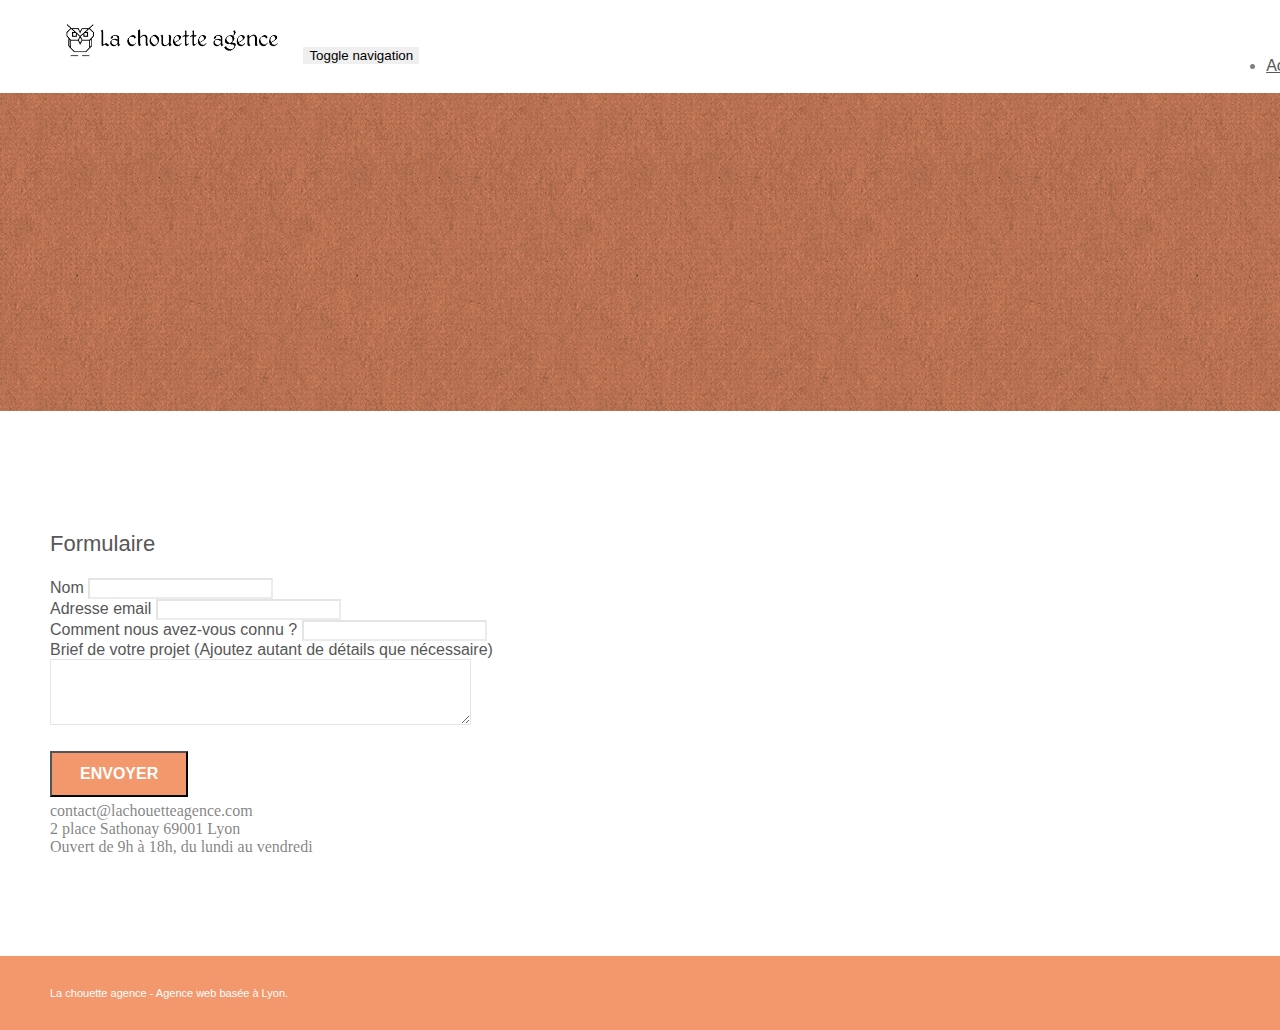
==== page2.html @ 929212da "Correction de l'outline" ====
<!doctype html>
<html lang="fr">
<head>
    <meta charset="utf-8">
    <meta name="keywords" content="">
    <meta name="description" content="">
    <meta name="viewport" content="width=device-width, initial-scale=1.0, viewport-fit=cover">
    <link rel="shortcut icon" type="image/png" href="favicon.jpg">
    
	<link rel="stylesheet" type="text/css" href="./css/bootstrap.min.css">
	<link rel="stylesheet" type="text/css" href="style.css">
	<link rel="stylesheet" type="text/css" href="./css/font-awesome.min.css">
	<link rel="stylesheet" type="text/css" href="./css/et-line.min.css">
	
    
	<script src="./js/jquery-2.1.0.min.js"></script>
	<script src="./js/bootstrap.min.js"></script>
	<script src="./js/blocs.min.js"></script>
	<script src="./js/jqBootstrapValidation.js"></script>
	<script src="./js/formHandler.js"></script>
    <title>page2</title>

    
<!-- Analytics -->
 
<!-- Analytics END -->
    
</head>
<body>
<!-- Principal conteneur -->
<div class="page-container">
    
<!-- bloc-0 -->
<header class="bloc bgc-white l-bloc " id="bloc-0">
	<div class="container bloc-sm">
		<nav class="navbar row">
			<div class="navbar-header">
				<a class="navbar-brand" href="index.html"><img src="img/la-chouette-agence.png" alt="atlanta web design logo" height="40" /></a>
				<button id="nav-toggle" type="button" class="ui-navbar-toggle navbar-toggle" data-toggle="collapse" data-target=".navbar-1">
					<span class="sr-only">Toggle navigation</span><span class="icon-bar"></span><span class="icon-bar"></span><span class="icon-bar"></span>
				</button>
			</div>
			<div class="collapse navbar-collapse navbar-1 special-dropdown-nav">
				<ul class="site-navigation nav navbar-nav">
					<li>
						<a href="index.html">Accueil</a>
					</li>
					<li>
					</li>
					<li>
						<a href="page2.html">page2 &gt;</a>
					</li>
				</ul>
			</div>
		</nav>
	</div>
</header>
<!-- bloc-0 END -->

<!-- bloc-6 -->
<section class="bloc bg-dots-bg bg-repeat bgc-atomic-tangerine d-bloc bloc-bg-texture texture-paper" id="bloc-6">
	<div class="container bloc-lg">
		<div class="row">
			<div class="col-sm-12">
				<h1 class="text-center hero-bloc-text tc-white">
					Parlons web design !
				</h1>
				<p class="text-center mg-lg tc-white tight-width-whitespace">
					Nous sommes ravis que vous souhaitiez collaborer avec notre agence.<br>
					Parlez-nous de votre projet en complétant le formulaire ci-dessous.
				</p>
			</div>
		</div>
	</div>
</section>
<!-- bloc-6 END -->

<!-- bloc-7 -->
<section class="bloc bgc-white l-bloc" id="bloc-7">
	<div class="container bloc-lg">
		<div class="row">
			<div class="col-sm-6">
				<h2>
					Formulaire
				</h2>
				<form id="form_1" novalidate success-msg="Your message has been sent." fail-msg="Sorry it seems that our mail server is not responding, Sorry for the inconvenience!">
					<div class="form-group">
						<label>
							Nom
						</label>
						<input id="name" class="form-control" required />
					</div>
					<div class="form-group">
						<label>
							Adresse email
						</label>
						<input id="email" class="form-control" type="email" required />
					</div>
					<div class="form-group">
						<label>
							Comment nous avez-vous connu ?
						</label>
						<input class="form-control" type="email" required id="input_504" />
					</div>
					<div class="form-group">
						<label>
							Brief de votre projet (Ajoutez autant de détails que nécessaire)<br>
						</label><textarea id="message" class="form-control" rows="4" cols="50" required></textarea>
					</div> 
					<button class="bloc-button btn btn-lg btn-block cta-hero btn-atomic-tangerine" type="submit">
						Envoyer
					</button>
				</form>
			</div>
			<aside class="col-sm-6">
				contact@lachouetteagence.com<br>2 place Sathonay 69001 Lyon<br>Ouvert de 9h à 18h, du lundi au vendredi<br>
			</aside>
		</div>
	</div>
</section>
<!-- bloc-7 END -->

<!-- ScrollToTop Button -->
<a class="bloc-button btn btn-d scrollToTop" onclick="scrollToTarget('1')"><span class="fa fa-chevron-up"></span></a>
<!-- ScrollToTop Button END-->


<!-- Footer - bloc-8 -->
<footer class="bloc bgc-atomic-tangerine d-bloc" id="bloc-8">
	<div class="container bloc-sm">
		<div class="row">
			<div class="col-sm-12">
				<p class="text-center white">
					La chouette agence - Agence web basée à Lyon.<br>
				</p>
				<div class="row row-no-gutters social">
					<div class="col-sm-3">
						<div class="text-center">
							<a class="social" href="index.html"><span class="fa fa-twitter icon-md"></span></a>
						</div>
					</div>
					<div class="col-sm-3">
						<div class="text-center">
							<a class="social" href="index.html"><span class="fa fa-facebook icon-md"></span></a>
						</div>
					</div>
					<div class="col-sm-3">
						<div class="text-center">
							<a class="social" href="index.html"><span class="fa fa-dribbble icon-md"></span></a>
						</div>
					</div>
					<div class="col-sm-3">
						<div class="text-center">
							<a class="social" href="index.html"><span class="fa fa-instagram icon-md"></span></a>
						</div>
					</div>
				</div>
			</div>
		</div>
	</div>
</footer>
<!-- Footer - bloc-8 END -->

</div>
<!-- Principal conteneur END -->
    

</body>
</html>
---- style.css ----
body {
    margin: 0;
    padding: 0;
    background: #FFF;
    overflow-x: hidden;
    -webkit-font-smoothing: antialiased;
    -moz-osx-font-smoothing: grayscale;
}

a,
button {
    transition: all .3s ease-in-out;
    outline: none!important;
}

a:hover {
    text-decoration: none;
    cursor: pointer;
}

#page-loading-blocs-notifaction {
    position: fixed;
    top: 0;
    bottom: 0;
    width: 100%;
    z-index: 100000;
    background: #FFFFFF url("img/pageload-spinner.gif") no-repeat center center;
}

.bloc {
    width: 100%;
    clear: both;
    background: 50% 50% no-repeat;
    padding: 0 50px;
    -webkit-background-size: cover;
    -moz-background-size: cover;
    -o-background-size: cover;
    background-size: cover;
    position: relative;
}

.bloc .container {
    padding-left: 0;
    padding-right: 0;
}

.bloc-lg {
    padding: 100px 50px;
}

.bloc-md {
    padding: 50px;
}

.bloc-sm {
    padding: 20px 50px;
}

.bg-center,
.bg-l-edge,
.bg-r-edge,
.bg-t-edge,
.bg-b-edge,
.bg-tl-edge,
.bg-bl-edge,
.bg-tr-edge,
.bg-br-edge,
.bg-repeat {
    -webkit-background-size: auto!important;
    -moz-background-size: auto!important;
    -o-background-size: auto!important;
    background-size: auto!important;
}

.bg-repeat {
    background: repeat;
}

.bg-t-edge {
    background: top no-repeat;
}

.bloc-bg-texture::before {
    content: "";
    background-size: 2px 2px;
    position: absolute;
    top: 0;
    bottom: 0;
    left: 0;
    right: 0;
}

.texture-paper::before {
    background: url("img/texture-paper.png");
    background-size: 280px 280px;
}

.b-parallax {
    background-attachment: fixed;
}

.d-bloc {
    color: rgba(255, 255, 255, .7);
}

.d-bloc button:hover {
    color: rgba(255, 255, 255, .9);
}

.d-bloc .icon-round,
.d-bloc .icon-square,
.d-bloc .icon-rounded,
.d-bloc .icon-semi-rounded-a,
.d-bloc .icon-semi-rounded-b {
    border-color: rgba(255, 255, 255, .9);
}

.d-bloc .divider-h span {
    border-color: rgba(255, 255, 255, .2);
}

.d-bloc .a-btn,
.d-bloc .navbar a,
.d-bloc .navbar-brand,
.d-bloc a .icon-sm,
.d-bloc a .icon-md,
.d-bloc a .icon-lg,
.d-bloc a .icon-xl,
.d-bloc h1 a,
.d-bloc h2 a,
.d-bloc h3 a,
.d-bloc h4 a,
.d-bloc h5 a,
.d-bloc h6 a,
.d-bloc p a {
    color: rgba(255, 255, 255, .6);
}

.d-bloc .a-btn:hover,
.d-bloc .navbar a:hover,
.d-bloc .navbar-brand:hover,
.d-bloc a:hover .icon-sm,
.d-bloc a:hover .icon-md,
.d-bloc a:hover .icon-lg,
.d-bloc a:hover .icon-xl,
.d-bloc h1 a:hover,
.d-bloc h2 a:hover,
.d-bloc h3 a:hover,
.d-bloc h4 a:hover,
.d-bloc h5 a:hover,
.d-bloc h6 a:hover,
.d-bloc p a:hover {
    color: rgba(255, 255, 255, 1);
}

.d-bloc .navbar-toggle .icon-bar {
    background: rgba(255, 255, 255, 1);
}

.d-bloc .btn-wire,
.d-bloc .btn-wire:hover {
    color: rgba(255, 255, 255, 1);
    border-color: rgba(255, 255, 255, 1);
}

.d-bloc .panel {
    color: rgba(0, 0, 0, .5);
}

.d-bloc .panel button:hover {
    color: rgba(0, 0, 0, .7);
}

.d-bloc .panel icon {
    border-color: rgba(0, 0, 0, .7);
}

.d-bloc .panel .divider-h span {
    border-color: rgba(0, 0, 0, .1);
}

.d-bloc .panel .a-btn {
    color: rgba(0, 0, 0, .6);
}

.d-bloc .panel .a-btn:hover {
    color: rgba(0, 0, 0, 1);
}

.d-bloc .panel .btn-wire,
.d-bloc .panel .btn-wire:hover {
    color: rgba(0, 0, 0, .7);
    border-color: rgba(0, 0, 0, .3);
}

.d-bloc .panel,
.l-bloc {
    color: rgba(0, 0, 0, .5);
}

.d-bloc .panel button:hover,
.l-bloc button:hover {
    color: rgba(0, 0, 0, .7);
}

.l-bloc .icon-round,
.l-bloc .icon-square,
.l-bloc .icon-rounded,
.l-bloc .icon-semi-rounded-a,
.l-bloc .icon-semi-rounded-b {
    border-color: rgba(0, 0, 0, .7);
}

.d-bloc .panel .divider-h span,
.l-bloc .divider-h span {
    border-color: rgba(0, 0, 0, .1);
}

.d-bloc .panel .a-btn,
.l-bloc .a-btn,
.l-bloc .navbar a,
.l-bloc .navbar-brand,
.l-bloc a .icon-sm,
.l-bloc a .icon-md,
.l-bloc a .icon-lg,
.l-bloc a .icon-xl,
.l-bloc h1 a,
.l-bloc h2 a,
.l-bloc h3 a,
.l-bloc h4 a,
.l-bloc h5 a,
.l-bloc h6 a,
.l-bloc p a {
    color: rgba(0, 0, 0, .6);
}

.d-bloc .panel .a-btn:hover,
.l-bloc .a-btn:hover,
.l-bloc .navbar a:hover,
.l-bloc .navbar-brand:hover,
.l-bloc a:hover .icon-sm,
.l-bloc a:hover .icon-md,
.l-bloc a:hover .icon-lg,
.l-bloc a:hover .icon-xl,
.l-bloc h1 a:hover,
.l-bloc h2 a:hover,
.l-bloc h3 a:hover,
.l-bloc h4 a:hover,
.l-bloc h5 a:hover,
.l-bloc h6 a:hover,
.l-bloc p a:hover {
    color: rgba(0, 0, 0, 1);
}

.l-bloc .navbar-toggle .icon-bar {
    color: rgba(0, 0, 0, .6);
}

.d-bloc .panel .btn-wire,
.d-bloc .panel .btn-wire:hover,
.l-bloc .btn-wire,
.l-bloc .btn-wire:hover {
    color: rgba(0, 0, 0, .7);
    border-color: rgba(0, 0, 0, .3);
}

.voffset {
    margin-top: 30px;
}

.voffset-lg {
    margin-top: 80px;
}

.row-no-gutters {
    margin-right: 0;
    margin-left: 0;
}

.row.row-no-gutters > [class^="col-"],
.row.row-no-gutters > [class*=" col-"] {
    padding-right: 0;
    padding-left: 0;
}

#bloc-1-hero h1 {
    font-size: 32px;
}

.navbar {
    margin-bottom: 0;
    z-index: 1;
}

.navbar-brand {
    height: auto;
    padding: 3px 15px;
    font-size: 25px;
    font-weight: normal;
    font-weight: 600;
    line-height: 44px;
}

.navbar-brand img {
    max-height: 200px;
    margin: 0 5px 0 0;
    display: inline;
}

.navbar-brand img[src$=svg] {
    min-width: 100px;
}

.nav-center .navbar-brand img {
    margin: 0;
}

.navbar .nav {
    padding-top: 2px;
    margin-right: -16px;
    float: right;
    z-index: 1;
}

.nav > li {
    float: left;
    margin-top: 4px;
    font-size: 16px;
}

.navbar-nav .open .dropdown-menu > li > a {
    text-align: inherit;
}

.nav > li a:hover,
.nav > li a:focus {
    background: transparent;
}

.navbar-toggle {
    margin: 10px 10px 0 0;
    border: 0px;
}

.navbar-toggle:hover {
    background: transparent!important;
}

.navbar-toggle .icon-bar {
    background-color: rgba(0, 0, 0, .5);
    width: 26px;
}

.nav-invert .navbar .nav {
    float: left;
}

.nav-invert .navbar-header,
.nav-invert .navbar-brand {
    float: right;
    position: relative;
    z-index: 2;
}

@media (min-width: 768px) {
    .site-navigation {
        position: absolute;
        top: 50%;
        right: 20px;
        transform: translate(0, -50%);
        -webkit-transform: translateY(-50%);
    }
    .nav > li .dropdown-menu a,
    .nav > li .dropdown-menu a:hover {
        color: #484848;
    }
    .nav-invert .site-navigation {
        left: 0;
        right: 0;
    }
    .nav-center {
        text-align: center;
    }
    .nav-center .navbar-header {
        width: 100%;
    }
    .nav-center .navbar-header,
    .nav-center .navbar-brand,
    .nav-center .nav > li {
        float: none;
        display: inline-block;
    }
    .nav-center .site-navigation {
        position: relative;
        width: 100%;
        right: 0;
        margin-right: 0px;
        margin-top: 20px;
    }
    .nav-center.mini-nav .navbar-toggle {
        float: none;
        margin: 10px auto 0;
    }
}

.nav > li > .dropdown a {
    background: none!important;
    display: block;
    padding: 14px 15px;
}

nav .caret {
    margin: 0 5px;
}

.dropdown-menu .dropdown-menu {
    top: -8px;
    left: 100%;
}

.dropdown-menu .dropmenu-flow-right {
    top: 100%;
    left: 0;
    margin-left: -1px;
    border-top-left-radius: 0;
    border-top-right-radius: 0;
}

.dropdown-menu .dropdown span {
    border: 4px solid black;
    border-top-color: transparent;
    border-right-color: transparent;
    border-bottom-color: transparent;
    margin: 6px -5px 0 0!important;
    float: right;
}

.mg-md {
    margin-top: 10px;
    margin-bottom: 20px;
}

.mg-lg {
    margin-top: 10px;
    margin-bottom: 40px;
}

.btn {
    margin: 0 5px 5px 0;
}

.btn.pull-right {
    margin: 0 0 5px 5px;
}

.btn-d,
.btn-d:hover,
.btn-d:focus {
    color: #FFF;
    background: rgba(0, 0, 0, .3);
}

button {
    outline: none!important;
}

.btn-rd {
    border-radius: 40px;
}

.btn-clean {
    border: 1px solid rgba(0, 0, 0, .08);
    border-bottom-color: rgba(0, 0, 0, .1);
    text-shadow: 0 1px 0 rgba(0, 0, 1, .1);
    box-shadow: 0 1px 3px rgba(0, 0, 1, .25), inset 0 1px 0 0 rgba(255, 255, 255, .15);
}

.icon-md {
    font-size: 30px!important;
}

.icon-lg {
    font-size: 60px!important;
}

.sm-shadow {
    text-shadow: 0 1px 2px rgba(0, 0, 0, .3);
}

.panel-sq,
.panel-sq .panel-heading,
.panel-sq .panel-footer {
    border-radius: 0;
}

.panel-rd {
    border-radius: 30px;
}

.panel-rd .panel-heading {
    border-radius: 29px 29px 0 0;
}

.panel-rd .panel-footer {
    border-radius: 0 0 29px 29px;
}

.form-control {
    border-color: rgba(0, 0, 0, .1);
    box-shadow: none;
}

.scrollToTop {
    width: 40px;
    height: 40px;
    position: fixed;
    bottom: 20px;
    right: 20px;
    opacity: 0;
    z-index: 500;
    transition: all .3s ease-in-out;
}

.scrollToTop span {
    margin-top: 6px;
}

.showScrollTop {
    font-size: 14px;
    opacity: 1;
}

a[data-lightbox] {
    position: relative;
    display: block;
    text-align: center;
}

a[data-lightbox]:hover::before {
    content: "+";
    font-family: "HelveticaNeue-Light", "Helvetica Neue Light", "Helvetica Neue", Helvetica, Arial;
    font-size: 32px;
    width: 50px;
    height: 50px;
    margin-left: -25px;
    border-radius: 50%;
    background: rgba(0, 0, 0, .6);
    color: #FFF;
    font-weight: 100;
    z-index: 1;
    position: absolute;
    top: 50%;
    transform: translateY(-50%);
    -webkit-transform: translateY(-50%);
}

a[data-lightbox]:hover img {
    opacity: 0.6;
    -webkit-animation-fill-mode: none;
    animation-fill-mode: none;
}

#lightbox-modal {
    display: flex;
    align-items: center;
}

#lightbox-modal .modal-dialog {
    width: 90%;
    max-width: 900px;
    margin: 0 auto 0;
}

#lightbox-modal .modal-dialog img {
    max-height: 90vh;
    margin: 0 auto;
}

.lightbox-caption {
    padding: 20px;
    color: #FFF;
    background: rgba(0, 0, 0, .5);
    position: absolute;
    left: 15px;
    right: 15px;
    bottom: 5px;
}

.close-lightbox {
    color: #FFF;
    font-size: 30px;
    position: absolute;
    top: 20px;
    right: 20px;
    z-index: 20;
    background: rgba(0, 0, 0, .5);
    border: none;
    line-height: 30px;
    padding: 0 9px 5px;
    opacity: 0.3;
}

.close-lightbox:hover,
.next-lightbox:hover,
.prev-lightbox:hover {
    opacity: 1.0;
    color: #FFF;
}

.next-lightbox,
.prev-lightbox {
    font-size: 20px;
    color: rgba(255, 255, 255, .9);
    background: rgba(0, 0, 0, .5);
    transition: all .2s ease-in-out;
    position: absolute;
    top: 45%;
    z-index: 1;
    opacity: 0.4;
}

.next-lightbox {
    padding: 6px 8px 1px 13px;
    right: 25px;
}

.prev-lightbox {
    padding: 6px 13px 1px 10px;
    left: 25px;
}

.snapshot-lb .modal-body {
    padding-bottom: 45px;
}

.snapshot-lb .lightbox-caption {
    padding: 0;
    color: rgba(0, 0, 0, .5);
    background: none;
}

h1,
h2,
h3,
h4,
h5,
h6,
p,
label,
.btn,
a {
    font-family: "helvetica";
    font-weight: 400;
    color: #575757!important;
}

.container {
    max-width: 1000px;
}

.hero-bloc-text {
    font-size: 38px;
}

.hero-bloc-text-sub {
    font-size: 36px;
}

.statement-bloc-text {
    line-height: 26px;
    font-style: italic;
    font-size: 20px;
    text-align: center;
    font-weight: lighter;
    max-width: 520px;
    margin: auto auto auto auto;
}

p {
    font-size: 11px;
}

.tight-width-whitespace {
    max-width: 600px;
    margin: auto auto auto auto;
}

.h1 {
    font-size: 20px;
    font-family: "Open Sans";
}

.cta-hero {
    margin-top: 22px;
    color: #FFFFFF!important;
    text-transform: uppercase;
    padding: 12px 28px 12px 28px;
    font-size: 16px;
    font-weight: 700;
}

.social {
    max-width: 400px;
    margin: auto auto auto auto;
}

h2 {
    font-size: 22px;
    line-height: 1.4em;
}

h3 {
    font-size: 15px;
    text-transform: uppercase;
    font-weight: 700;
    color: #333333!important;
}

.med-width-whitespace {
    max-width: 800px;
    margin: auto auto auto auto;
    box-shadow: 0px 0px 0px #000000;
}

h1 {
    color: #333333!important;
}

h4 {
    color: #333333!important;
}

.icons {
    margin-bottom: 14px;
    margin-top: 24px;
}

.white {
    color: #FFFFFF!important;
}

.portfolio-thumb {
    margin-bottom: 24px;
}

.portfolio-row {
    margin-bottom: 44px;
    margin-top: 50px;
}

.avatar {
    box-shadow: 0px 4px 9px rgba(0, 0, 0, 0.3);
}

.black-background {
    background-color: rgba(165, 147, 99, 0.7);
    padding: 40px 40px 40px 40px;
}

.bold-link {
    font-weight: 900;
    text-decoration: underline!important;
}

.bgc-white {
    background-color: #FFFFFF;
}

.bgc-dark-slate-blue {
    background-color: #364577;
}

.bgc-atomic-tangerine {
    background-color: #F3976C;
}

.tc-white {
    color: #F3976C!important;
}

.btn-atomic-tangerine {
    background: #F3976C;
    color: #FFFFFF!important;
}

.btn-atomic-tangerine:hover {
    background: #c27956!important;
    color: #FFFFFF!important;
}

.ltc-white {
    color: #FFFFFF!important;
}

.ltc-white:hover {
    color: #cccccc!important;
}

.ltc-atomic-tangerine {
    color: #F3976C!important;
}

.ltc-atomic-tangerine:hover {
    color: #c27956!important;
}

.icon-dark-slate-blue {
    color: #364577!important;
    border-color: #364577!important;
}

.bg-dots-bg {
    background-image: url("img/dots-bg.png");
}

.bg-lines-h2-bg {
    background-image: url("img/lines-h2-bg.png");
}

.bg-banniere {
    background-image: url("img/la-chouette-agence-banniere.jpg");
}

.bg-presentation {
    background-image: url("img/image-de-presentation.bmp");
}

@media (max-width: 1024px) {
    .bloc {
        padding-left: 20px;
        padding-right: 20px;
    }
    .bloc.full-width-bloc,
    .bloc-tile-2.full-width-bloc .container,
    .bloc-tile-3.full-width-bloc .container,
    .bloc-tile-4.full-width-bloc .container {
        padding-left: 0;
        padding-right: 0;
    }
}

@media (max-width: 992px) and (min-width: 768px) {
    .navbar .nav {
        max-width: 80%
    }
    .nav-center.navbar .nav {
        max-width: 100%
    }
}

@media only screen and (min-device-width: 768px) and (max-device-width: 1024px) and (orientation: landscape) {
    .b-parallax {
        background-attachment: scroll;
    }
}

@media only screen and (min-device-width: 1024px) and (max-device-width: 1366px) and (-webkit-min-device-pixel-ratio: 1.5) {
    .b-parallax {
        background-attachment: scroll;
    }
}

@media (max-width: 991px) {
    .container {
        width: 100%;
    }
    .b-parallax {
        background-attachment: scroll;
    }
    .page-container,
    #hero-bloc {
        overflow-x: hidden;
        position: relative;
    }
    .bloc {
        padding-left: constant(safe-area-inset-left);
        padding-right: constant(safe-area-inset-right);
    }
    .bloc-group,
    .bloc-group .bloc {
        display: block;
        width: 100%;
    }
    .bloc-fill-screen .fill-bloc-top-edge,
    .bloc-fill-screen .fill-bloc-bottom-edge {
        padding: 0 20px;
        padding-left: constant(safe-area-inset-left);
        padding-right: constant(safe-area-inset-right);
    }
}

@media (max-width: 767px) {
    .page-container {
        overflow-x: hidden;
        position: relative;
    }
    h1,
    h2,
    h3,
    h4,
    h5,
    h6,
    p,
    #disqus_thread {
        padding-left: 10px!important;
        padding-right: 10px!important;
    }
    .b-parallax {
        background-attachment: scroll;
    }
    .navbar .nav {
        padding-top: 0;
        border-top: 1px solid rgba(0, 0, 0, .2);
        float: none!important;
    }
    .navbar.row {
        margin-left: 0;
        margin-right: 0;
    }
    .site-navigation {
        position: inherit;
        transform: none;
        -webkit-transform: none;
        -ms-transform: none;
    }
    .nav > li {
        margin-top: 0;
        border-bottom: 1px solid rgba(0, 0, 0, .1);
        background: rgba(0, 0, 0, .05);
        text-align: left;
        padding-left: 15px;
        width: 100%;
    }
    .nav > li:hover {
        background: rgba(0, 0, 0, .08);
    }
    .dropdown .dropdown a .caret {
        float: none;
        margin: 5px 0 0 10px!important;
        border: 4px solid black;
        border-bottom-color: transparent;
        border-right-color: transparent;
        border-left-color: transparent;
    }
    #hero-bloc .navbar .nav {
        background: rgba(0, 0, 0, .8);
    }
    #hero-bloc .navbar .nav a {
        color: rgba(255, 255, 255, .6);
    }
    .hero {
        padding: 50px 0;
    }
    .hero-nav {
        left: -1px;
        right: -1px;
    }
    .navbar-collapse {
        padding: 0;
        overflow-x: hidden;
        -webkit-box-shadow: none;
        box-shadow: none;
    }
    .navbar-brand img {
        max-height: 40px;
        width: auto;
    }
    .nav-invert .navbar-header {
        float: none;
        width: 100%;
    }
    .nav-invert .navbar-toggle {
        float: left;
        margin-left: 10px;
    }
    .bloc {
        padding-left: 0;
        padding-right: 0;
    }
    .bloc-xxl,
    .bloc-xl,
    .bloc-lg {
        padding: 40px 0;
    }
    .bloc-sm,
    .bloc-md {
        padding-left: 0;
        padding-right: 0;
    }
    .bloc-tile-2 .container,
    .bloc-tile-3 .container,
    .bloc-tile-4 .container,
    .bloc-fill-screen .fill-bloc-top-edge,
    .bloc-fill-screen .fill-bloc-bottom-edge {
        padding-left: 0;
        padding-right: 0;
    }
    .a-block {
        padding: 0 10px;
    }
    .btn-dwn {
        display: none;
    }
    .voffset {
        margin-top: 5px;
    }
    .voffset-md {
        margin-top: 20px;
    }
    .voffset-lg {
        margin-top: 30px;
    }
    form {
        padding: 5px;
    }
    .close-lightbox {
        display: inline-block;
    }
    .blocsapp-device-iphone5 {
        background-size: 216px 425px;
        padding-top: 60px;
        width: 216px;
        height: 425px;
    }
    .blocsapp-device-iphone5 img {
        width: 180px;
        height: 320px;
    }
}

@media (max-width: 400px) {
    .bloc {
        padding-left: 0;
        padding-right: 0;
    }
}

@media (max-width: 767px) {
    .bloc-mob-center-text {
        text-align: center;
    }
}
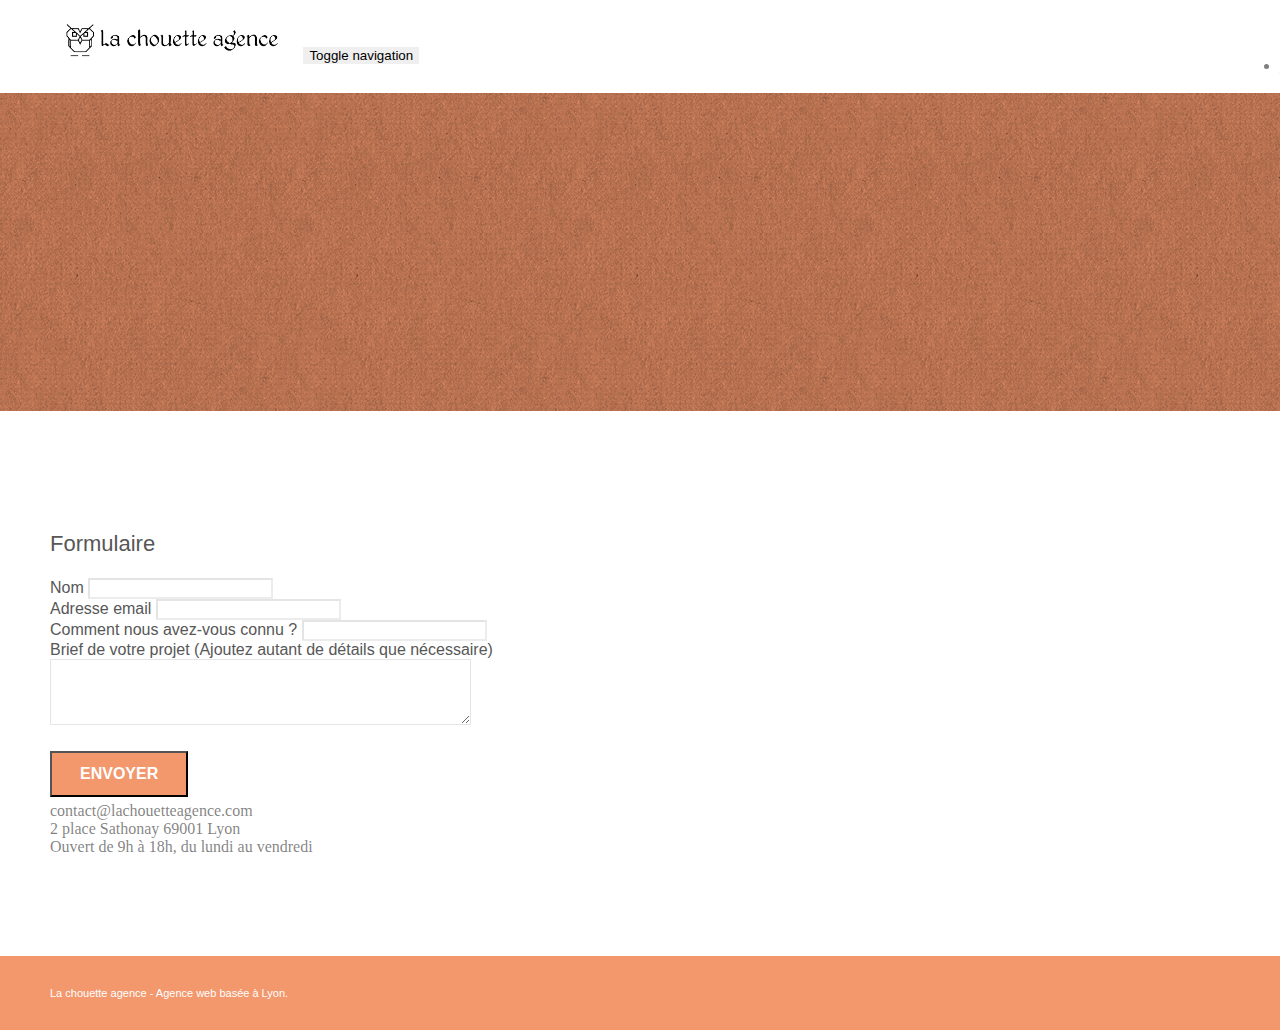
==== commit f2fc04d0: "Suppression des textes illisibles, des lien spam et du bouton scroll non fonctionnel" ====
--- a/page2.html
+++ b/page2.html
@@ -3,7 +3,8 @@
 <head>
     <meta charset="utf-8">
     <meta name="keywords" content="">
-    <meta name="description" content="">
+	<meta name="robots" content="index, follow">
+    <meta name="description" content="La chouette agence est une entreprise de webdesign basé à Lyon. Aidez votre entreprise à devenir attractive et visible sur Internet.">
     <meta name="viewport" content="width=device-width, initial-scale=1.0, viewport-fit=cover">
     <link rel="shortcut icon" type="image/png" href="favicon.jpg">
     
@@ -18,7 +19,7 @@
 	<script src="./js/blocs.min.js"></script>
 	<script src="./js/jqBootstrapValidation.js"></script>
 	<script src="./js/formHandler.js"></script>
-    <title>page2</title>
+    <title>contact</title>
 
     
 <!-- Analytics -->
@@ -46,9 +47,7 @@
 						<a href="index.html">Accueil</a>
 					</li>
 					<li>
-					</li>
-					<li>
-						<a href="page2.html">page2 &gt;</a>
+						<a href="page2.html">page2</a>
 					</li>
 				</ul>
 			</div>
@@ -120,11 +119,6 @@
 </section>
 <!-- bloc-7 END -->
 
-<!-- ScrollToTop Button -->
-<a class="bloc-button btn btn-d scrollToTop" onclick="scrollToTarget('1')"><span class="fa fa-chevron-up"></span></a>
-<!-- ScrollToTop Button END-->
-
-
 <!-- Footer - bloc-8 -->
 <footer class="bloc bgc-atomic-tangerine d-bloc" id="bloc-8">
 	<div class="container bloc-sm">
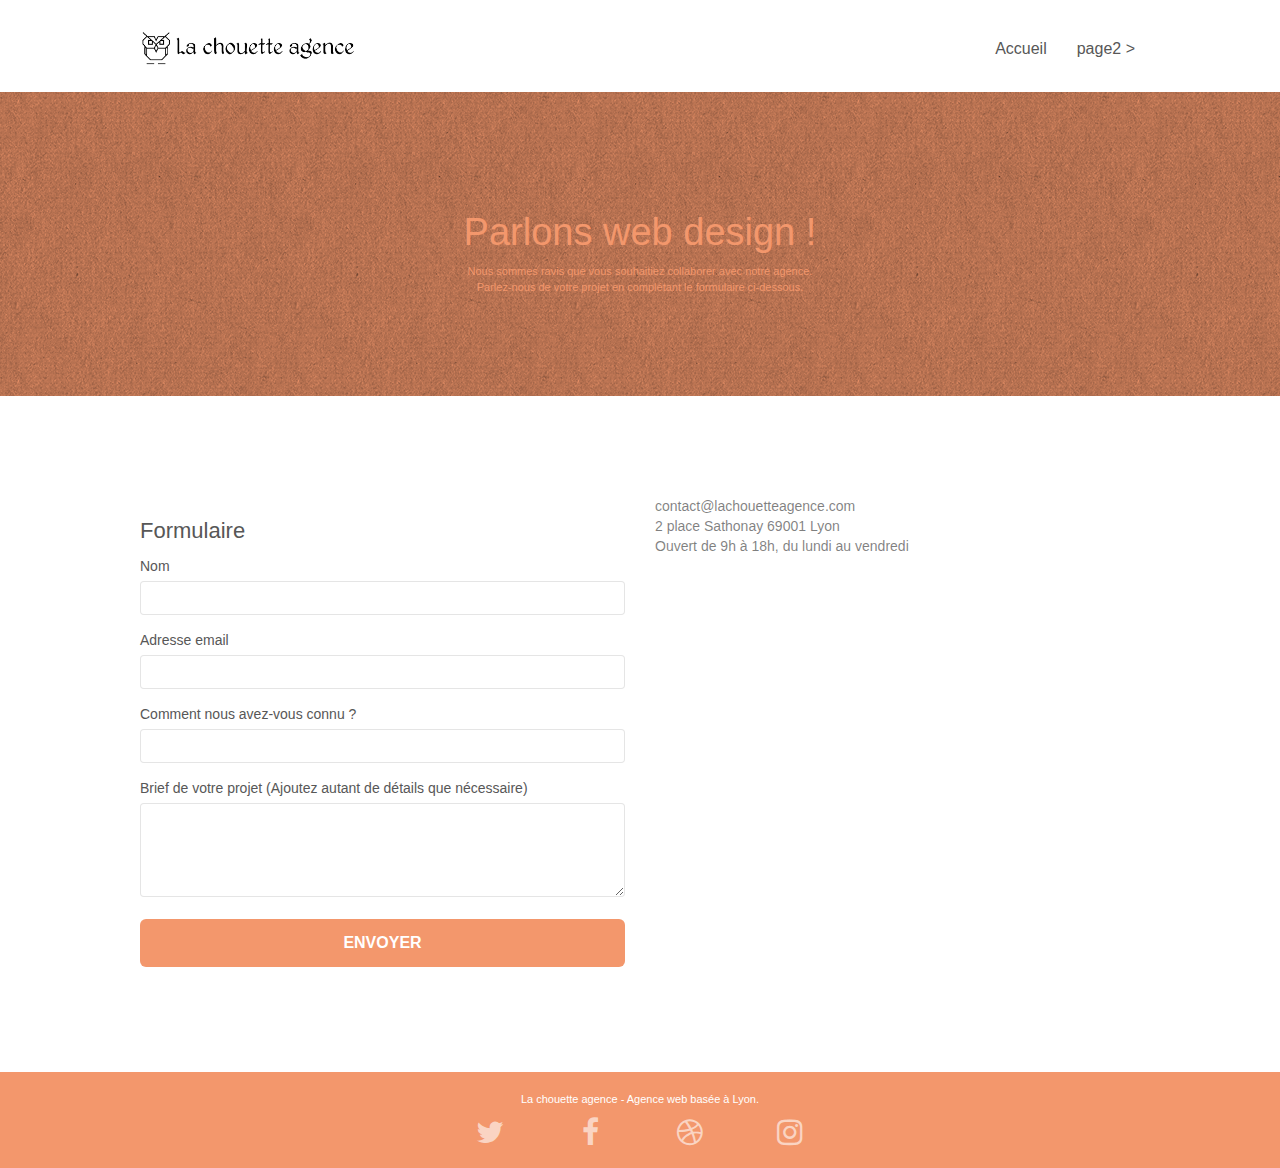
==== commit ea06d3b0: "Correction des appels stylesheets" ====
--- a/page2.html
+++ b/page2.html
@@ -1,5 +1,5 @@
 <!doctype html>
-<html lang="fr">
+<html lang="fr-FR">
 <head>
     <meta charset="utf-8">
     <meta name="keywords" content="">
@@ -8,18 +8,19 @@
     <meta name="viewport" content="width=device-width, initial-scale=1.0, viewport-fit=cover">
     <link rel="shortcut icon" type="image/png" href="favicon.jpg">
     
-	<link rel="stylesheet" type="text/css" href="./css/bootstrap.min.css">
+	<link rel="stylesheet" type="text/css" href="./css/bootstrap.css">
 	<link rel="stylesheet" type="text/css" href="style.css">
-	<link rel="stylesheet" type="text/css" href="./css/font-awesome.min.css">
-	<link rel="stylesheet" type="text/css" href="./css/et-line.min.css">
+	<link rel="stylesheet" type="text/css" href="./css/font-awesome.css">
+	<link rel="stylesheet" type="text/css" href="./css/et-line.css">
 	
     
-	<script src="./js/jquery-2.1.0.min.js"></script>
-	<script src="./js/bootstrap.min.js"></script>
-	<script src="./js/blocs.min.js"></script>
-	<script src="./js/jqBootstrapValidation.js"></script>
-	<script src="./js/formHandler.js"></script>
-    <title>contact</title>
+	<script src="./js/jquery-2.1.0.min.js" defer></script>
+	<script src="./js/bootstrap.min.js" defer></script>
+	<script src="./js/blocs.min.js" defer></script>
+	<script src="./js/jqBootstrapValidation.js" defer></script>
+	<script src="./js/formHandler.js" defer></script>
+	<script src="./js/gmaps.js" defer></script>
+    <title>Contact</title>
 
     
 <!-- Analytics -->
@@ -34,9 +35,10 @@
 <!-- bloc-0 -->
 <header class="bloc bgc-white l-bloc " id="bloc-0">
 	<div class="container bloc-sm">
+
 		<nav class="navbar row">
 			<div class="navbar-header">
-				<a class="navbar-brand" href="index.html"><img src="img/la-chouette-agence.png" alt="atlanta web design logo" height="40" /></a>
+				<a class="navbar-brand" href="index.html"><img src="img/la-chouette-agence.png" alt="paris web design logo agence web meilleure agence" height="40" /></a>
 				<button id="nav-toggle" type="button" class="ui-navbar-toggle navbar-toggle" data-toggle="collapse" data-target=".navbar-1">
 					<span class="sr-only">Toggle navigation</span><span class="icon-bar"></span><span class="icon-bar"></span><span class="icon-bar"></span>
 				</button>
@@ -47,7 +49,7 @@
 						<a href="index.html">Accueil</a>
 					</li>
 					<li>
-						<a href="page2.html">page2</a>
+						<a href="page2.html">page2 &gt;</a>
 					</li>
 				</ul>
 			</div>
--- a/css/et-line.css
+++ b/css/et-line.css
@@ -0,0 +1,519 @@
+@font-face {
+    font-family: et-line;
+    src: url(../fonts/et-line.eot);
+    src: url(../fonts/et-line.eot?#iefix) format('embedded-opentype'), url(../fonts/et-line.woff) format('woff'), url(../fonts/et-line.ttf) format('truetype'), url(../fonts/et-line.svg#et-line) format('svg');
+    font-weight: 400;
+    font-style: normal
+}
+
+.et-icon-adjustments,
+.et-icon-alarmclock,
+.et-icon-anchor,
+.et-icon-aperture,
+.et-icon-attachment,
+.et-icon-bargraph,
+.et-icon-basket,
+.et-icon-beaker,
+.et-icon-bike,
+.et-icon-book-open,
+.et-icon-briefcase,
+.et-icon-browser,
+.et-icon-calendar,
+.et-icon-camera,
+.et-icon-caution,
+.et-icon-chat,
+.et-icon-circle-compass,
+.et-icon-clipboard,
+.et-icon-clock,
+.et-icon-cloud,
+.et-icon-compass,
+.et-icon-desktop,
+.et-icon-dial,
+.et-icon-document,
+.et-icon-documents,
+.et-icon-download,
+.et-icon-dribbble,
+.et-icon-edit,
+.et-icon-envelope,
+.et-icon-expand,
+.et-icon-facebook,
+.et-icon-flag,
+.et-icon-focus,
+.et-icon-gears,
+.et-icon-genius,
+.et-icon-gift,
+.et-icon-global,
+.et-icon-globe,
+.et-icon-googleplus,
+.et-icon-grid,
+.et-icon-happy,
+.et-icon-hazardous,
+.et-icon-heart,
+.et-icon-hotairballoon,
+.et-icon-hourglass,
+.et-icon-key,
+.et-icon-laptop,
+.et-icon-layers,
+.et-icon-lifesaver,
+.et-icon-lightbulb,
+.et-icon-linegraph,
+.et-icon-linkedin,
+.et-icon-lock,
+.et-icon-magnifying-glass,
+.et-icon-map,
+.et-icon-map-pin,
+.et-icon-megaphone,
+.et-icon-mic,
+.et-icon-mobile,
+.et-icon-newspaper,
+.et-icon-notebook,
+.et-icon-paintbrush,
+.et-icon-paperclip,
+.et-icon-pencil,
+.et-icon-phone,
+.et-icon-picture,
+.et-icon-pictures,
+.et-icon-piechart,
+.et-icon-presentation,
+.et-icon-pricetags,
+.et-icon-printer,
+.et-icon-profile-female,
+.et-icon-profile-male,
+.et-icon-puzzle,
+.et-icon-quote,
+.et-icon-recycle,
+.et-icon-refresh,
+.et-icon-ribbon,
+.et-icon-rss,
+.et-icon-sad,
+.et-icon-scissors,
+.et-icon-scope,
+.et-icon-search,
+.et-icon-shield,
+.et-icon-speedometer,
+.et-icon-strategy,
+.et-icon-streetsign,
+.et-icon-tablet,
+.et-icon-target,
+.et-icon-telescope,
+.et-icon-toolbox,
+.et-icon-tools,
+.et-icon-tools-2,
+.et-icon-trophy,
+.et-icon-tumblr,
+.et-icon-twitter,
+.et-icon-upload,
+.et-icon-video,
+.et-icon-wallet,
+.et-icon-wine {
+    font-family: et-line;
+    speak: none;
+    font-style: normal;
+    font-weight: 400;
+    font-variant: normal;
+    text-transform: none;
+    line-height: 1;
+    -webkit-font-smoothing: antialiased;
+    -moz-osx-font-smoothing: grayscale;
+    display: inline-block
+}
+
+.et-icon-mobile:before {
+    content: "\e000"
+}
+
+.et-icon-laptop:before {
+    content: "\e001"
+}
+
+.et-icon-desktop:before {
+    content: "\e002"
+}
+
+.et-icon-tablet:before {
+    content: "\e003"
+}
+
+.et-icon-phone:before {
+    content: "\e004"
+}
+
+.et-icon-document:before {
+    content: "\e005"
+}
+
+.et-icon-documents:before {
+    content: "\e006"
+}
+
+.et-icon-search:before {
+    content: "\e007"
+}
+
+.et-icon-clipboard:before {
+    content: "\e008"
+}
+
+.et-icon-newspaper:before {
+    content: "\e009"
+}
+
+.et-icon-notebook:before {
+    content: "\e00a"
+}
+
+.et-icon-book-open:before {
+    content: "\e00b"
+}
+
+.et-icon-browser:before {
+    content: "\e00c"
+}
+
+.et-icon-calendar:before {
+    content: "\e00d"
+}
+
+.et-icon-presentation:before {
+    content: "\e00e"
+}
+
+.et-icon-picture:before {
+    content: "\e00f"
+}
+
+.et-icon-pictures:before {
+    content: "\e010"
+}
+
+.et-icon-video:before {
+    content: "\e011"
+}
+
+.et-icon-camera:before {
+    content: "\e012"
+}
+
+.et-icon-printer:before {
+    content: "\e013"
+}
+
+.et-icon-toolbox:before {
+    content: "\e014"
+}
+
+.et-icon-briefcase:before {
+    content: "\e015"
+}
+
+.et-icon-wallet:before {
+    content: "\e016"
+}
+
+.et-icon-gift:before {
+    content: "\e017"
+}
+
+.et-icon-bargraph:before {
+    content: "\e018"
+}
+
+.et-icon-grid:before {
+    content: "\e019"
+}
+
+.et-icon-expand:before {
+    content: "\e01a"
+}
+
+.et-icon-focus:before {
+    content: "\e01b"
+}
+
+.et-icon-edit:before {
+    content: "\e01c"
+}
+
+.et-icon-adjustments:before {
+    content: "\e01d"
+}
+
+.et-icon-ribbon:before {
+    content: "\e01e"
+}
+
+.et-icon-hourglass:before {
+    content: "\e01f"
+}
+
+.et-icon-lock:before {
+    content: "\e020"
+}
+
+.et-icon-megaphone:before {
+    content: "\e021"
+}
+
+.et-icon-shield:before {
+    content: "\e022"
+}
+
+.et-icon-trophy:before {
+    content: "\e023"
+}
+
+.et-icon-flag:before {
+    content: "\e024"
+}
+
+.et-icon-map:before {
+    content: "\e025"
+}
+
+.et-icon-puzzle:before {
+    content: "\e026"
+}
+
+.et-icon-basket:before {
+    content: "\e027"
+}
+
+.et-icon-envelope:before {
+    content: "\e028"
+}
+
+.et-icon-streetsign:before {
+    content: "\e029"
+}
+
+.et-icon-telescope:before {
+    content: "\e02a"
+}
+
+.et-icon-gears:before {
+    content: "\e02b"
+}
+
+.et-icon-key:before {
+    content: "\e02c"
+}
+
+.et-icon-paperclip:before {
+    content: "\e02d"
+}
+
+.et-icon-attachment:before {
+    content: "\e02e"
+}
+
+.et-icon-pricetags:before {
+    content: "\e02f"
+}
+
+.et-icon-lightbulb:before {
+    content: "\e030"
+}
+
+.et-icon-layers:before {
+    content: "\e031"
+}
+
+.et-icon-pencil:before {
+    content: "\e032"
+}
+
+.et-icon-tools:before {
+    content: "\e033"
+}
+
+.et-icon-tools-2:before {
+    content: "\e034"
+}
+
+.et-icon-scissors:before {
+    content: "\e035"
+}
+
+.et-icon-paintbrush:before {
+    content: "\e036"
+}
+
+.et-icon-magnifying-glass:before {
+    content: "\e037"
+}
+
+.et-icon-circle-compass:before {
+    content: "\e038"
+}
+
+.et-icon-linegraph:before {
+    content: "\e039"
+}
+
+.et-icon-mic:before {
+    content: "\e03a"
+}
+
+.et-icon-strategy:before {
+    content: "\e03b"
+}
+
+.et-icon-beaker:before {
+    content: "\e03c"
+}
+
+.et-icon-caution:before {
+    content: "\e03d"
+}
+
+.et-icon-recycle:before {
+    content: "\e03e"
+}
+
+.et-icon-anchor:before {
+    content: "\e03f"
+}
+
+.et-icon-profile-male:before {
+    content: "\e040"
+}
+
+.et-icon-profile-female:before {
+    content: "\e041"
+}
+
+.et-icon-bike:before {
+    content: "\e042"
+}
+
+.et-icon-wine:before {
+    content: "\e043"
+}
+
+.et-icon-hotairballoon:before {
+    content: "\e044"
+}
+
+.et-icon-globe:before {
+    content: "\e045"
+}
+
+.et-icon-genius:before {
+    content: "\e046"
+}
+
+.et-icon-map-pin:before {
+    content: "\e047"
+}
+
+.et-icon-dial:before {
+    content: "\e048"
+}
+
+.et-icon-chat:before {
+    content: "\e049"
+}
+
+.et-icon-heart:before {
+    content: "\e04a"
+}
+
+.et-icon-cloud:before {
+    content: "\e04b"
+}
+
+.et-icon-upload:before {
+    content: "\e04c"
+}
+
+.et-icon-download:before {
+    content: "\e04d"
+}
+
+.et-icon-target:before {
+    content: "\e04e"
+}
+
+.et-icon-hazardous:before {
+    content: "\e04f"
+}
+
+.et-icon-piechart:before {
+    content: "\e050"
+}
+
+.et-icon-speedometer:before {
+    content: "\e051"
+}
+
+.et-icon-global:before {
+    content: "\e052"
+}
+
+.et-icon-compass:before {
+    content: "\e053"
+}
+
+.et-icon-lifesaver:before {
+    content: "\e054"
+}
+
+.et-icon-clock:before {
+    content: "\e055"
+}
+
+.et-icon-aperture:before {
+    content: "\e056"
+}
+
+.et-icon-quote:before {
+    content: "\e057"
+}
+
+.et-icon-scope:before {
+    content: "\e058"
+}
+
+.et-icon-alarmclock:before {
+    content: "\e059"
+}
+
+.et-icon-refresh:before {
+    content: "\e05a"
+}
+
+.et-icon-happy:before {
+    content: "\e05b"
+}
+
+.et-icon-sad:before {
+    content: "\e05c"
+}
+
+.et-icon-facebook:before {
+    content: "\e05d"
+}
+
+.et-icon-twitter:before {
+    content: "\e05e"
+}
+
+.et-icon-googleplus:before {
+    content: "\e05f"
+}
+
+.et-icon-rss:before {
+    content: "\e060"
+}
+
+.et-icon-tumblr:before {
+    content: "\e061"
+}
+
+.et-icon-linkedin:before {
+    content: "\e062"
+}
+
+.et-icon-dribbble:before {
+    content: "\e063"
+}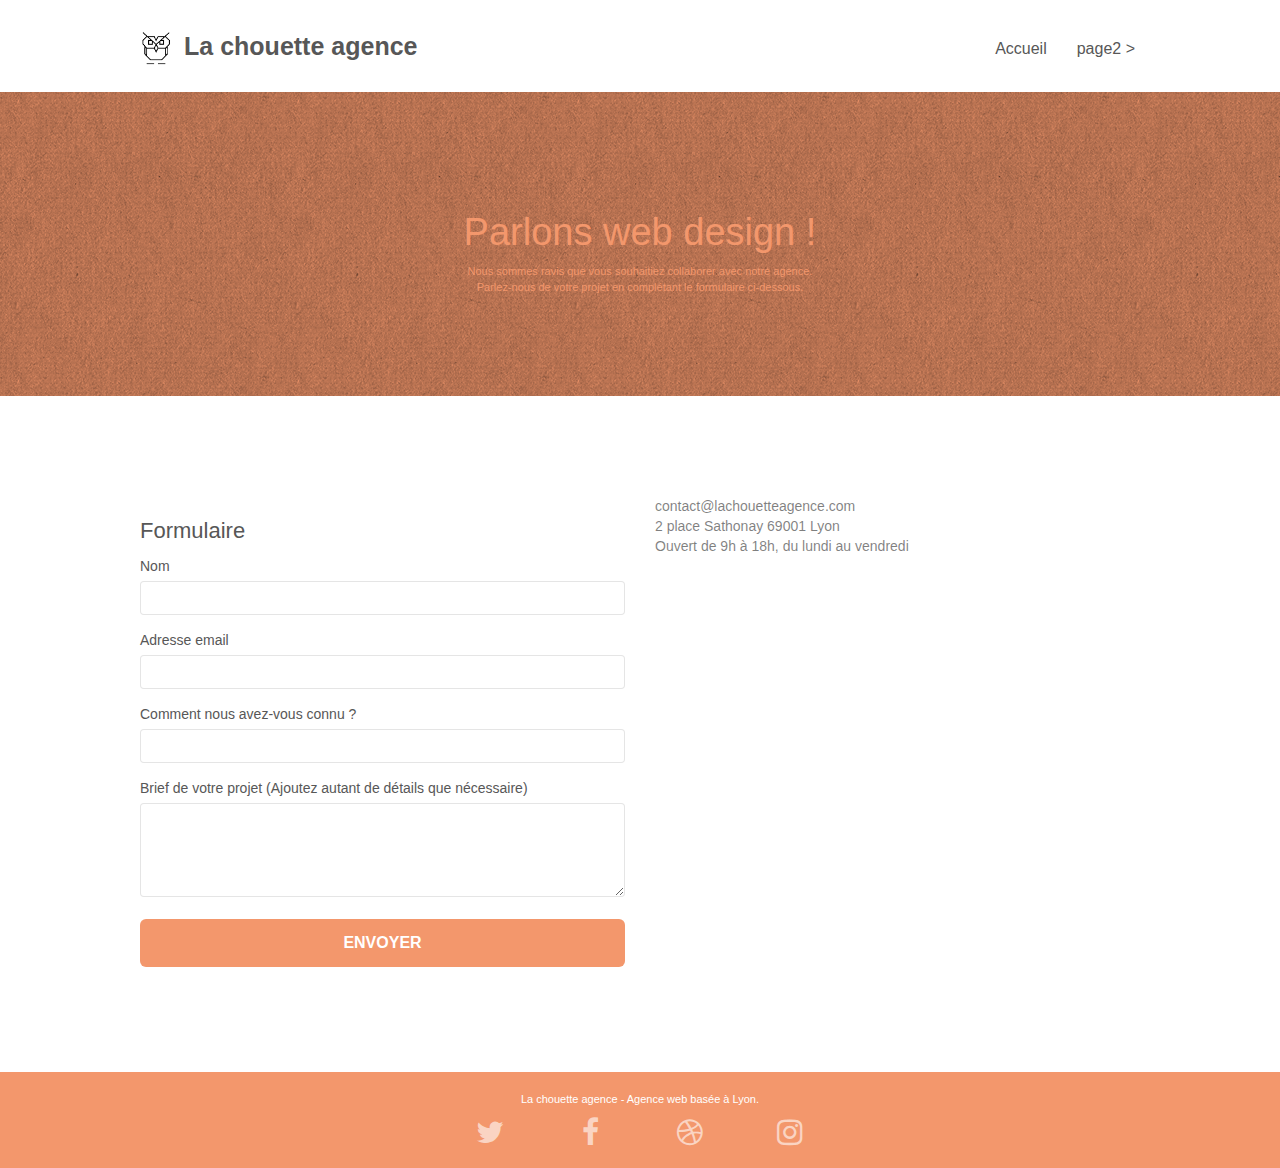
==== commit f9f9b0a7: "optimisation des formats img" ====
--- a/page2.html
+++ b/page2.html
@@ -6,7 +6,7 @@
 	<meta name="robots" content="index, follow">
     <meta name="description" content="La chouette agence est une entreprise de webdesign basé à Lyon. Aidez votre entreprise à devenir attractive et visible sur Internet.">
     <meta name="viewport" content="width=device-width, initial-scale=1.0, viewport-fit=cover">
-    <link rel="shortcut icon" type="image/png" href="favicon.jpg">
+    <link rel="shortcut icon" type="image/png" href="img/logos/favicon.jpg">
     
 	<link rel="stylesheet" type="text/css" href="./css/bootstrap.css">
 	<link rel="stylesheet" type="text/css" href="style.css">
@@ -38,7 +38,10 @@
 
 		<nav class="navbar row">
 			<div class="navbar-header">
-				<a class="navbar-brand" href="index.html"><img src="img/la-chouette-agence.png" alt="paris web design logo agence web meilleure agence" height="40" /></a>
+				<a class="navbar-brand" href="index.html">
+					<img src="img/logos/la-chouette-agence.png" alt="logo repésentant une chouette" title="logo de la chouette agence, entreprise de webdesign à Lyon" height="40" />
+					La chouette agence
+				</a>
 				<button id="nav-toggle" type="button" class="ui-navbar-toggle navbar-toggle" data-toggle="collapse" data-target=".navbar-1">
 					<span class="sr-only">Toggle navigation</span><span class="icon-bar"></span><span class="icon-bar"></span><span class="icon-bar"></span>
 				</button>
--- a/style.css
+++ b/style.css
@@ -810,19 +810,19 @@
 }
 
 .bg-dots-bg {
-    background-image: url("img/dots-bg.png");
+    background-image: url("img/background-image/dots-bg.png");
 }
 
 .bg-lines-h2-bg {
-    background-image: url("img/lines-h2-bg.png");
+    background-image: url("img/background-image/lines-h2-bg.png");
 }
 
 .bg-banniere {
-    background-image: url("img/la-chouette-agence-banniere.jpg");
+    background-image: url("img/background-image/la-chouette-agence-banniere.jpg");
 }
 
 .bg-presentation {
-    background-image: url("img/image-de-presentation.bmp");
+    background-image: url("img/background-image/image-de-presentation.jpg");
 }
 
 @media (max-width: 1024px) {
